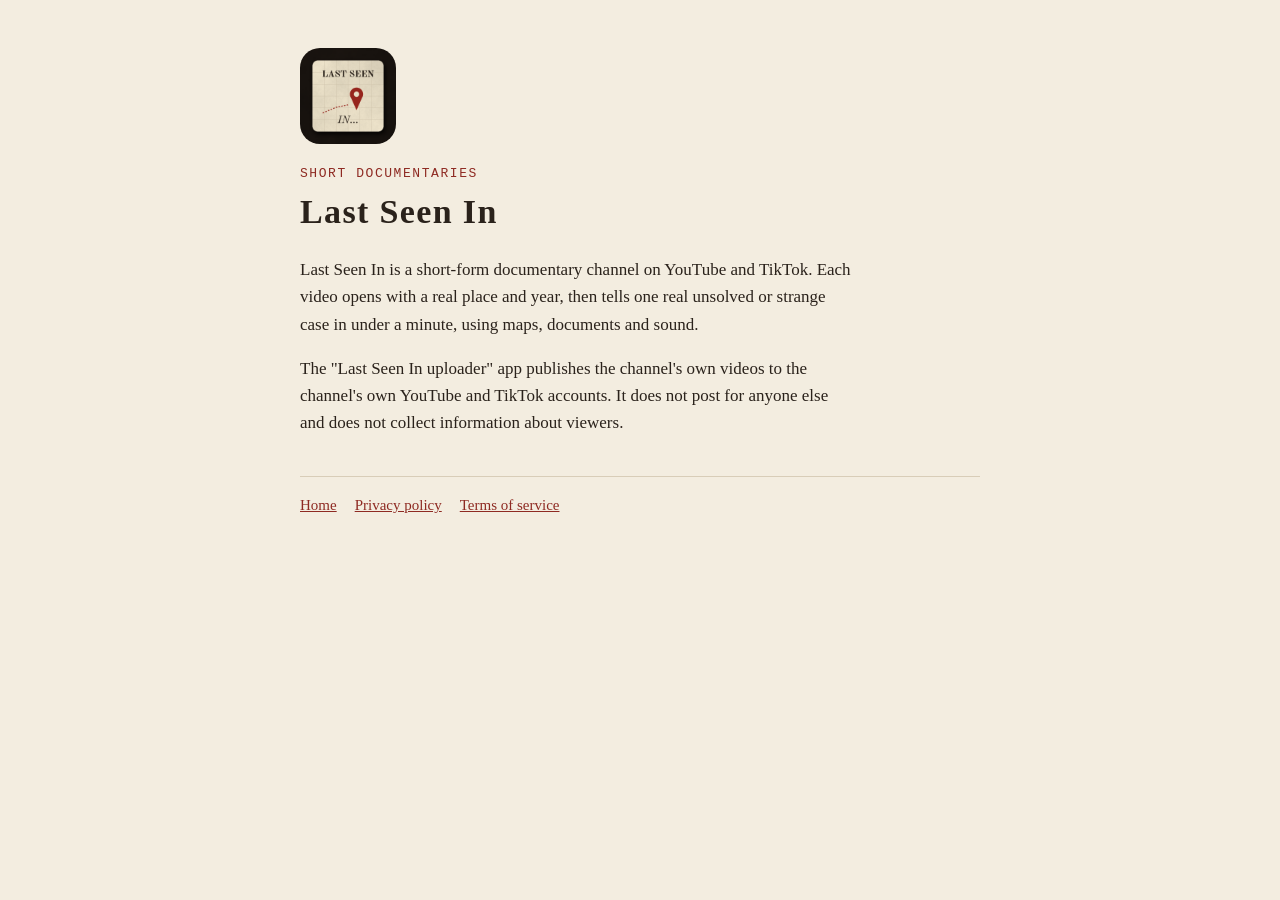
==== index.html @ c9d40eef "Add Last Seen In site: privacy, terms, sign-in return page, icon Co-Authored-By: Claude Opus 5.5 <no" ====
<!doctype html><html lang="en"><head><meta charset="utf-8"><meta name="viewport" content="width=device-width,initial-scale=1"><title>Last Seen In</title><link rel="stylesheet" href="style.css"><link rel="icon" href="icon.png"></head><body><main>
<img class="logo" src="icon.png" alt="">
<div class="kicker">Short documentaries</div>
<h1>Last Seen In</h1>
<p>Last Seen In is a short-form documentary channel on YouTube and TikTok. Each video opens with a real place and year, then tells one real unsolved or strange case in under a minute, using maps, documents and sound.</p>
<p>The "Last Seen In uploader" app publishes the channel's own videos to the channel's own YouTube and TikTok accounts. It does not post for anyone else and does not collect information about viewers.</p>
<nav><a href="index.html">Home</a><a href="privacy.html">Privacy policy</a><a href="terms.html">Terms of service</a></nav></main></body></html>
---- style.css ----
:root{--bg:#f3ede0;--ink:#2a221b;--muted:#6b5d4f;--line:#d8cdb8;--accent:#8e2a22}
@media (prefers-color-scheme:dark){:root{--bg:#17130f;--ink:#ece4d6;--muted:#a99a88;--line:#3a3128;--accent:#d0675c}}
*{box-sizing:border-box}body{margin:0;background:var(--bg);color:var(--ink);font:17px/1.6 Georgia,"Times New Roman",serif}
main{max-width:720px;margin:0 auto;padding:48px 20px 80px}
h1{font-size:34px;letter-spacing:.04em;margin:0 0 4px}h2{font-size:21px;margin:32px 0 8px}
.kicker{font-family:"Courier New",monospace;color:var(--accent);letter-spacing:.12em;font-size:13px;text-transform:uppercase}
p,li{max-width:65ch}a{color:var(--accent)}nav{margin-top:40px;padding-top:16px;border-top:1px solid var(--line);font-size:15px}
nav a{margin-right:18px}code{font-family:"Courier New",monospace;background:var(--line);padding:2px 6px;border-radius:4px;word-break:break-all}
.muted{color:var(--muted);font-size:15px}img.logo{width:96px;height:96px;border-radius:20px;display:block;margin-bottom:20px}
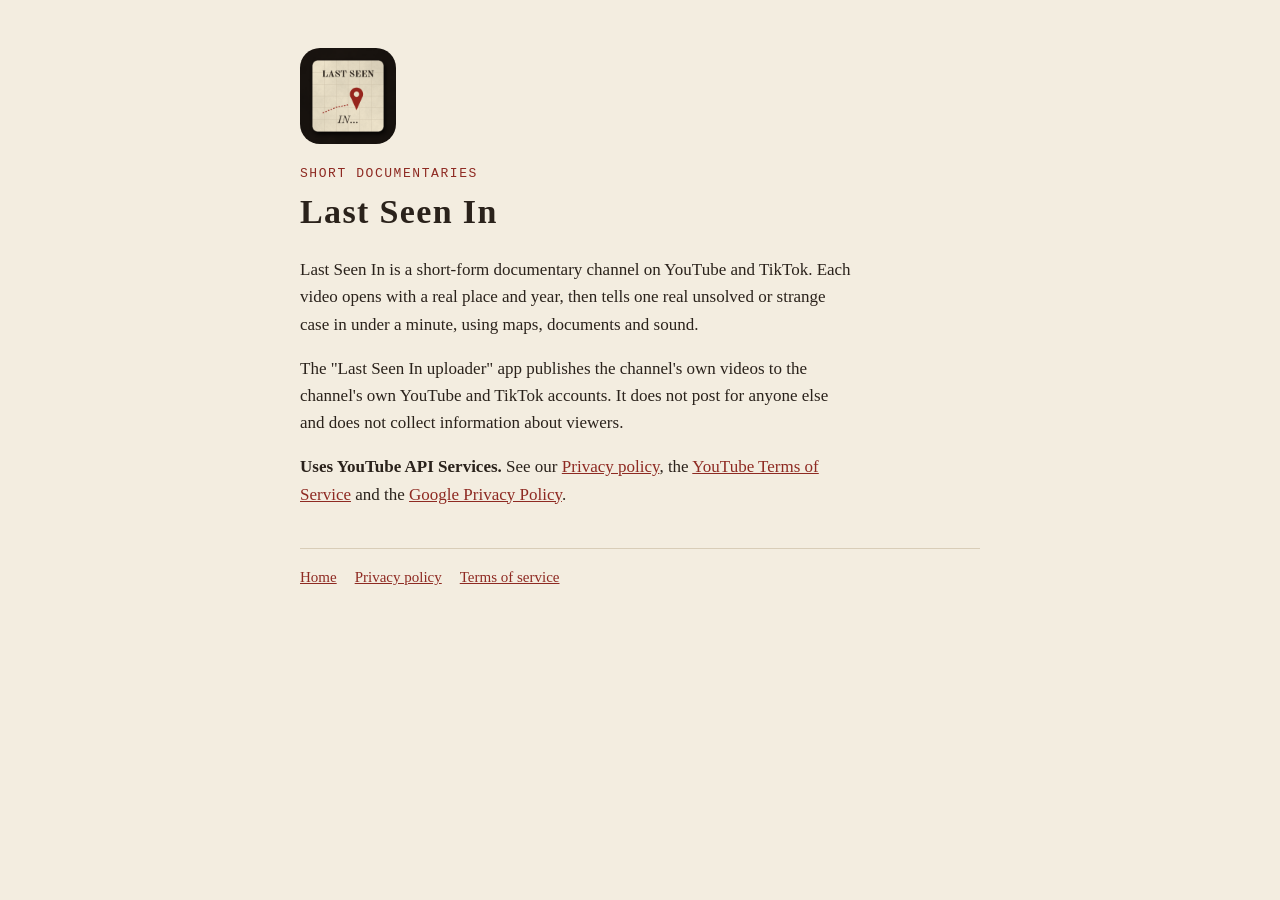
==== commit 2df08f15: "Privacy/terms/home: YouTube API Services disclosures (YouTube ToS, Google Privacy Policy, revocation" ====
--- a/index.html
+++ b/index.html
@@ -4,4 +4,5 @@
 <h1>Last Seen In</h1>
 <p>Last Seen In is a short-form documentary channel on YouTube and TikTok. Each video opens with a real place and year, then tells one real unsolved or strange case in under a minute, using maps, documents and sound.</p>
 <p>The "Last Seen In uploader" app publishes the channel's own videos to the channel's own YouTube and TikTok accounts. It does not post for anyone else and does not collect information about viewers.</p>
+<p><strong>Uses YouTube API Services.</strong> See our <a href="privacy.html">Privacy policy</a>, the <a href="https://www.youtube.com/t/terms">YouTube Terms of Service</a> and the <a href="https://policies.google.com/privacy">Google Privacy Policy</a>.</p>
 <nav><a href="index.html">Home</a><a href="privacy.html">Privacy policy</a><a href="terms.html">Terms of service</a></nav></main></body></html>
